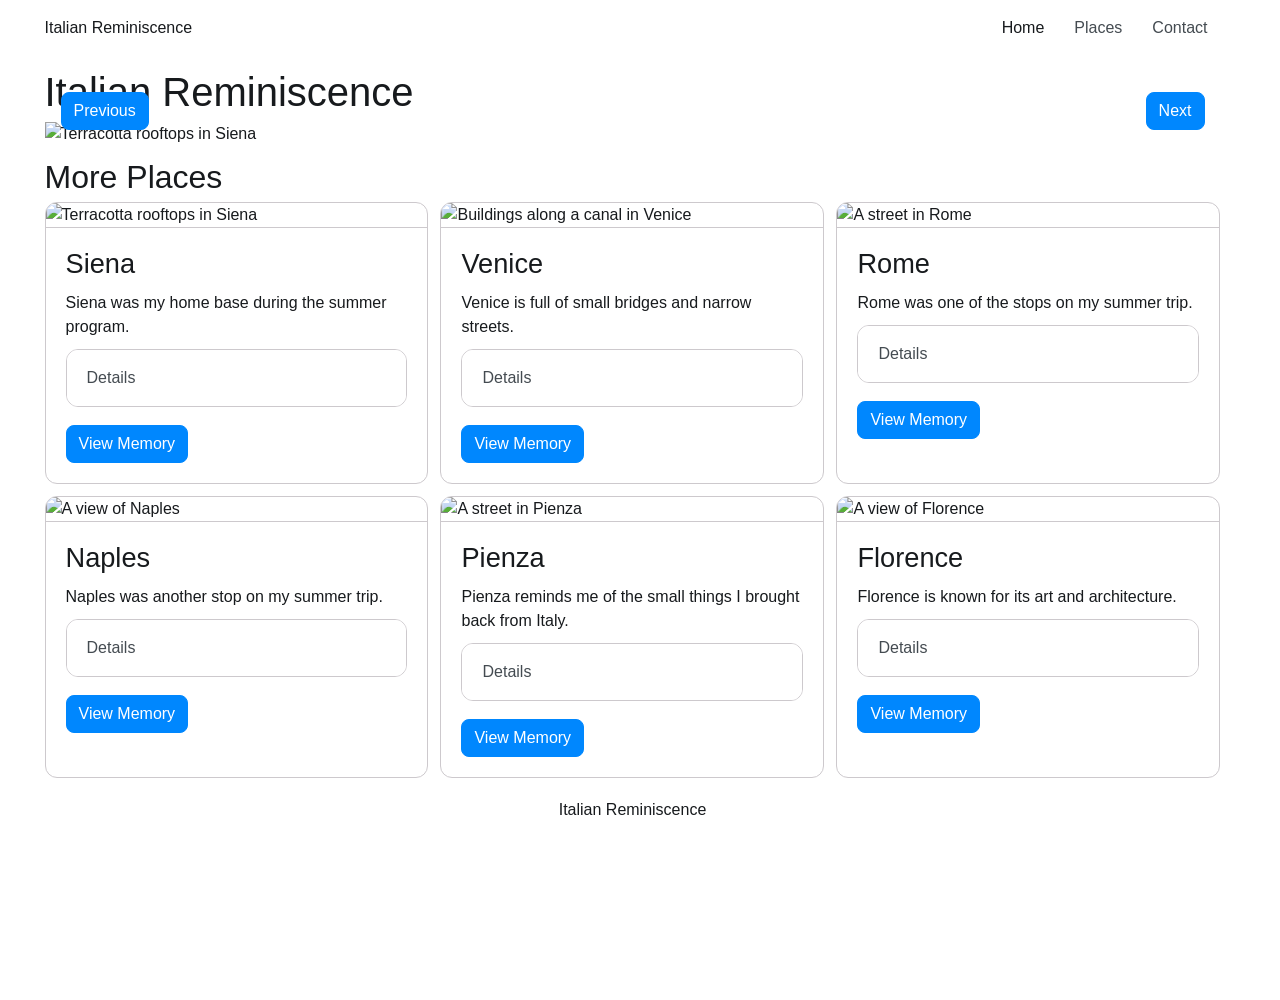
==== index.html @ 174a4e90 "Build Italian Reminiscence homepage" ====
<!DOCTYPE html>
<html lang="en">
<head>
    <meta charset="UTF-8">
    <meta name="viewport" content="width=device-width, initial-scale=1.0">
    <title>Italian Reminiscence</title>
    <link rel="stylesheet" href="css/bootstrap.min.css">
    <link rel="stylesheet" href="css/style.css">
    <script type="module" src="js/bootstrap.bundle.min.js"></script>
</head>
<body>
    <header>
        <nav class="navbar md:navbar-expand site-navbar" aria-label="Main navigation">
            <div class="container">
                <a class="navbar-brand" href="index.html">Italian Reminiscence</a>
                <button class="btn-icon navbar-toggler" type="button" data-bs-toggle="drawer"
                    data-bs-target="#site-menu" aria-controls="site-menu" aria-label="Open menu">
                    <span class="navbar-toggler-icon" aria-hidden="true"></span>
                </button>

                <dialog class="drawer drawer-end" id="site-menu" aria-labelledby="menu-title">
                    <div class="drawer-header">
                        <span class="drawer-title" id="menu-title">Menu</span>
                        <button class="btn-close" type="button" data-bs-dismiss="drawer"
                            aria-label="Close menu"></button>
                    </div>
                    <div class="drawer-body">
                        <ul class="navbar-nav ms-auto">
                            <li class="nav-item">
                                <a class="nav-link active" href="index.html" aria-current="page">Home</a>
                            </li>
                            <li class="nav-item">
                                <a class="nav-link" href="index.html#places">Places</a>
                            </li>
                            <li class="nav-item">
                                <a class="nav-link" href="contact.html">Contact</a>
                            </li>
                        </ul>
                    </div>
                </dialog>
            </div>
        </nav>
    </header>

    <main class="container py-4">
        <h1>Italian Reminiscence</h1>

        <section class="carousel carousel-overlay" id="italy-carousel" aria-label="Featured travel photos">
            <div class="carousel-inner">
                <div class="carousel-item active">
                    <img class="d-block w-100" src="images/siena-wide.jpg" alt="Terracotta rooftops in Siena">
                </div>
                <div class="carousel-item">
                    <img class="d-block w-100" src="images/venice-wide.jpg" alt="Buildings along a canal in Venice">
                </div>
                <div class="carousel-item">
                    <img class="d-block w-100" src="images/rome-wide.jpg" alt="A street in Rome">
                </div>
            </div>
            <div class="carousel-overlay-controls">
                <button class="btn-solid theme-primary" type="button"
                    data-bs-target="#italy-carousel" data-bs-slide="prev">Previous</button>
                <button class="btn-solid theme-primary" type="button"
                    data-bs-target="#italy-carousel" data-bs-slide="next">Next</button>
            </div>
        </section>

        <section class="mt-4" id="places" aria-labelledby="places-heading">
            <h2 id="places-heading">More Places</h2>
            <div class="row g-4">
                <div class="col-12 md:col-6 lg:col-4">
                    <article class="card h-100">
                        <img class="card-img-top" src="images/siena.jpg" alt="Terracotta rooftops in Siena">
                        <div class="card-body">
                            <h3 class="card-title">Siena</h3>
                            <p>Siena was my home base during the summer program.</p>
                            <div class="accordion mb-3">
                                <details class="accordion-item">
                                    <summary class="accordion-header">Details</summary>
                                    <div class="accordion-body">
                                        Piazza del Campo is a good place to start exploring the old town.
                                    </div>
                                </details>
                            </div>
                            <button class="btn-solid theme-primary" type="button" data-bs-toggle="dialog"
                                data-bs-target="#siena-memory">View Memory</button>
                        </div>
                    </article>
                    <dialog class="dialog" id="siena-memory" aria-labelledby="siena-title">
                        <div class="dialog-header">
                            <h2 class="dialog-title" id="siena-title">A postcard from Siena</h2>
                        </div>
                        <div class="dialog-body">
                            <p>After trips to other cities, coming back to Siena felt like coming home.</p>
                        </div>
                        <div class="dialog-footer">
                            <button class="btn-solid theme-primary" type="button"
                                data-bs-dismiss="dialog">Close</button>
                        </div>
                    </dialog>
                </div>

                <div class="col-12 md:col-6 lg:col-4">
                    <article class="card h-100">
                        <img class="card-img-top" src="images/venice.jpg" alt="Buildings along a canal in Venice">
                        <div class="card-body">
                            <h3 class="card-title">Venice</h3>
                            <p>Venice is full of small bridges and narrow streets.</p>
                            <div class="accordion mb-3">
                                <details class="accordion-item">
                                    <summary class="accordion-header">Details</summary>
                                    <div class="accordion-body">
                                        The canals connect different parts of the city.
                                    </div>
                                </details>
                            </div>
                            <button class="btn-solid theme-primary" type="button" data-bs-toggle="dialog"
                                data-bs-target="#venice-memory">View Memory</button>
                        </div>
                    </article>
                    <dialog class="dialog" id="venice-memory" aria-labelledby="venice-title">
                        <div class="dialog-header">
                            <h2 class="dialog-title" id="venice-title">A postcard from Venice</h2>
                        </div>
                        <div class="dialog-body">
                            <p>One work I remember from Venice was Salvo’s <em>Rispettare le leggi</em>.</p>
                        </div>
                        <div class="dialog-footer">
                            <button class="btn-solid theme-primary" type="button"
                                data-bs-dismiss="dialog">Close</button>
                        </div>
                    </dialog>
                </div>

                <div class="col-12 md:col-6 lg:col-4">
                    <article class="card h-100">
                        <img class="card-img-top" src="images/rome.jpg" alt="A street in Rome">
                        <div class="card-body">
                            <h3 class="card-title">Rome</h3>
                            <p>Rome was one of the stops on my summer trip.</p>
                            <div class="accordion mb-3">
                                <details class="accordion-item">
                                    <summary class="accordion-header">Details</summary>
                                    <div class="accordion-body">
                                        The Pantheon sits in a square in the historic centre.
                                    </div>
                                </details>
                            </div>
                            <button class="btn-solid theme-primary" type="button" data-bs-toggle="dialog"
                                data-bs-target="#rome-memory">View Memory</button>
                        </div>
                    </article>
                    <dialog class="dialog" id="rome-memory" aria-labelledby="rome-title">
                        <div class="dialog-header">
                            <h2 class="dialog-title" id="rome-title">A postcard from Rome</h2>
                        </div>
                        <div class="dialog-body">
                            <p>The Pantheon was one of the places I wanted to see while I was in Rome.</p>
                        </div>
                        <div class="dialog-footer">
                            <button class="btn-solid theme-primary" type="button"
                                data-bs-dismiss="dialog">Close</button>
                        </div>
                    </dialog>
                </div>

                <div class="col-12 md:col-6 lg:col-4">
                    <article class="card h-100">
                        <img class="card-img-top" src="images/naples.jpg" alt="A view of Naples">
                        <div class="card-body">
                            <h3 class="card-title">Naples</h3>
                            <p>Naples was another stop on my summer trip.</p>
                            <div class="accordion mb-3">
                                <details class="accordion-item">
                                    <summary class="accordion-header">Details</summary>
                                    <div class="accordion-body">
                                        Naples is on the coast in southern Italy.
                                    </div>
                                </details>
                            </div>
                            <button class="btn-solid theme-primary" type="button" data-bs-toggle="dialog"
                                data-bs-target="#naples-memory">View Memory</button>
                        </div>
                    </article>
                    <dialog class="dialog" id="naples-memory" aria-labelledby="naples-title">
                        <div class="dialog-header">
                            <h2 class="dialog-title" id="naples-title">A postcard from Naples</h2>
                        </div>
                        <div class="dialog-body">
                            <p>Naples reminds me how different each stop on the same trip could feel.</p>
                        </div>
                        <div class="dialog-footer">
                            <button class="btn-solid theme-primary" type="button"
                                data-bs-dismiss="dialog">Close</button>
                        </div>
                    </dialog>
                </div>

                <div class="col-12 md:col-6 lg:col-4">
                    <article class="card h-100">
                        <img class="card-img-top" src="images/pienza.jpg" alt="A street in Pienza">
                        <div class="card-body">
                            <h3 class="card-title">Pienza</h3>
                            <p>Pienza reminds me of the small things I brought back from Italy.</p>
                            <div class="accordion mb-3">
                                <details class="accordion-item">
                                    <summary class="accordion-header">Details</summary>
                                    <div class="accordion-body">
                                        The town sits in the Val d’Orcia in Tuscany.
                                    </div>
                                </details>
                            </div>
                            <button class="btn-solid theme-primary" type="button" data-bs-toggle="dialog"
                                data-bs-target="#pienza-memory">View Memory</button>
                        </div>
                    </article>
                    <dialog class="dialog" id="pienza-memory" aria-labelledby="pienza-title">
                        <div class="dialog-header">
                            <h2 class="dialog-title" id="pienza-title">A postcard from Pienza</h2>
                        </div>
                        <div class="dialog-body">
                            <p>I picked out a plate and two cloth napkins in Pienza.</p>
                        </div>
                        <div class="dialog-footer">
                            <button class="btn-solid theme-primary" type="button"
                                data-bs-dismiss="dialog">Close</button>
                        </div>
                    </dialog>
                </div>

                <div class="col-12 md:col-6 lg:col-4">
                    <article class="card h-100">
                        <img class="card-img-top" src="images/florence.jpg" alt="A view of Florence">
                        <div class="card-body">
                            <h3 class="card-title">Florence</h3>
                            <p>Florence is known for its art and architecture.</p>
                            <div class="accordion mb-3">
                                <details class="accordion-item">
                                    <summary class="accordion-header">Details</summary>
                                    <div class="accordion-body">
                                        The dome of Florence Cathedral is a landmark in the city centre.
                                    </div>
                                </details>
                            </div>
                            <button class="btn-solid theme-primary" type="button" data-bs-toggle="dialog"
                                data-bs-target="#florence-memory">View Memory</button>
                        </div>
                    </article>
                    <dialog class="dialog" id="florence-memory" aria-labelledby="florence-title">
                        <div class="dialog-header">
                            <h2 class="dialog-title" id="florence-title">A postcard from Florence</h2>
                        </div>
                        <div class="dialog-body">
                            <p>The cathedral dome is one detail I would look for in a postcard from Florence.</p>
                        </div>
                        <div class="dialog-footer">
                            <button class="btn-solid theme-primary" type="button"
                                data-bs-dismiss="dialog">Close</button>
                        </div>
                    </dialog>
                </div>
            </div>
        </section>
    </main>

    <footer class="site-footer py-3 text-center">
        <p class="mb-0">Italian Reminiscence</p>
    </footer>
</body>
</html>
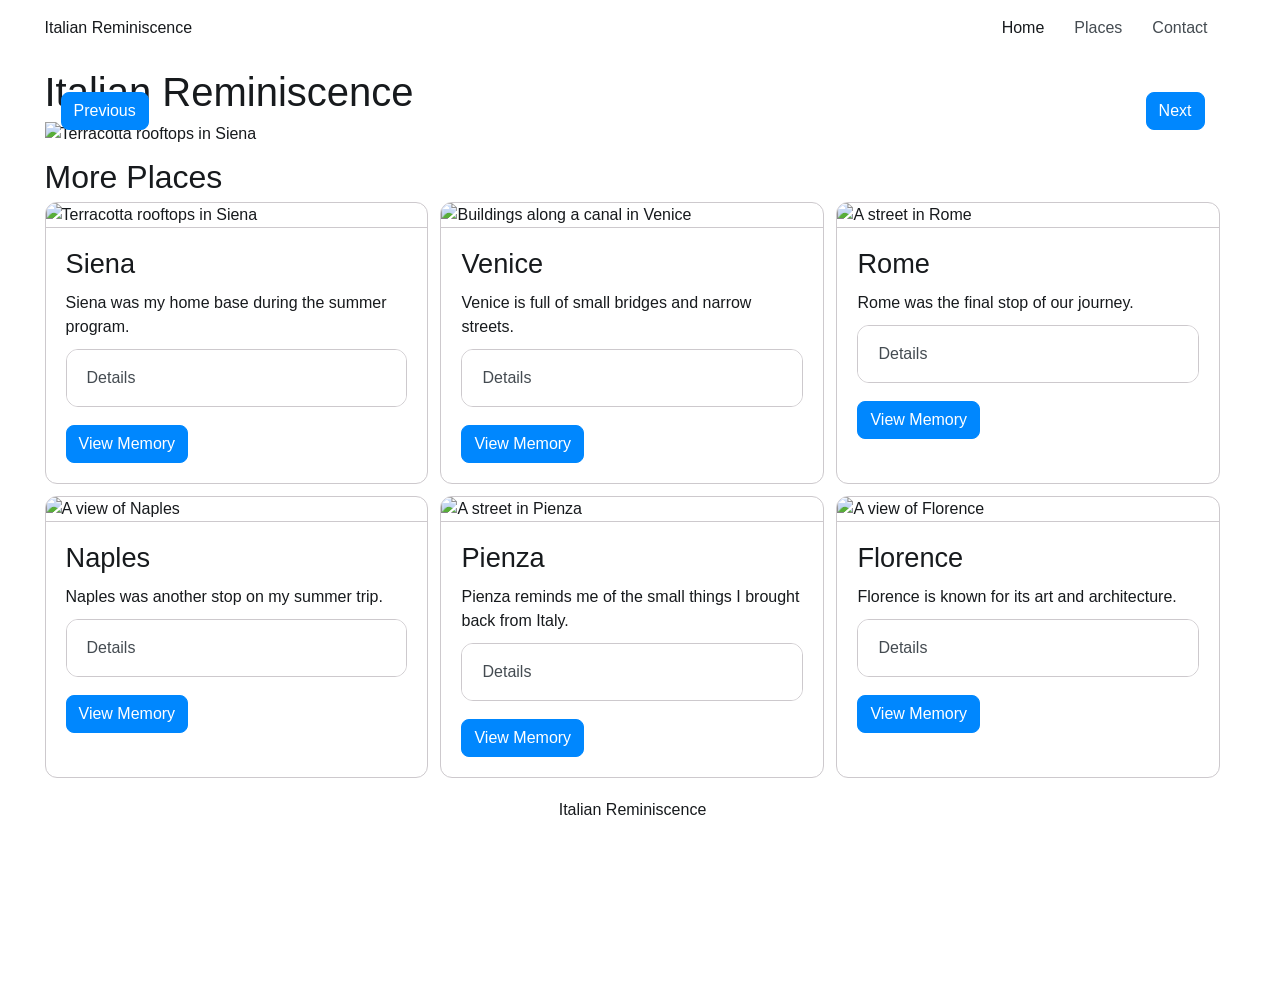
==== commit 9370d9a7: "change: Update travel blog content" ====
--- a/index.html
+++ b/index.html
@@ -123,7 +123,7 @@
                             <h2 class="dialog-title" id="venice-title">A postcard from Venice</h2>
                         </div>
                         <div class="dialog-body">
-                            <p>One work I remember from Venice was Salvo’s <em>Rispettare le leggi</em>.</p>
+                            <p>Almost ten years of dreaming, and I'm finally here. Dreams do come true.</p>
                         </div>
                         <div class="dialog-footer">
                             <button class="btn-solid theme-primary" type="button"
@@ -137,7 +137,7 @@
                         <img class="card-img-top" src="images/rome.jpg" alt="A street in Rome">
                         <div class="card-body">
                             <h3 class="card-title">Rome</h3>
-                            <p>Rome was one of the stops on my summer trip.</p>
+                            <p>Rome was the final stop of our journey.</p>
                             <div class="accordion mb-3">
                                 <details class="accordion-item">
                                     <summary class="accordion-header">Details</summary>
@@ -187,7 +187,7 @@
                             <h2 class="dialog-title" id="naples-title">A postcard from Naples</h2>
                         </div>
                         <div class="dialog-body">
-                            <p>Naples reminds me how different each stop on the same trip could feel.</p>
+                            <p>Southern Italy has a completely different charm, and the sea in Capri gave me a whole new feeling.</p>
                         </div>
                         <div class="dialog-footer">
                             <button class="btn-solid theme-primary" type="button"
@@ -251,7 +251,7 @@
                             <h2 class="dialog-title" id="florence-title">A postcard from Florence</h2>
                         </div>
                         <div class="dialog-body">
-                            <p>The cathedral dome is one detail I would look for in a postcard from Florence.</p>
+                            <p>The dome of Florence Cathedral is all you need to know where you are.</p>
                         </div>
                         <div class="dialog-footer">
                             <button class="btn-solid theme-primary" type="button"
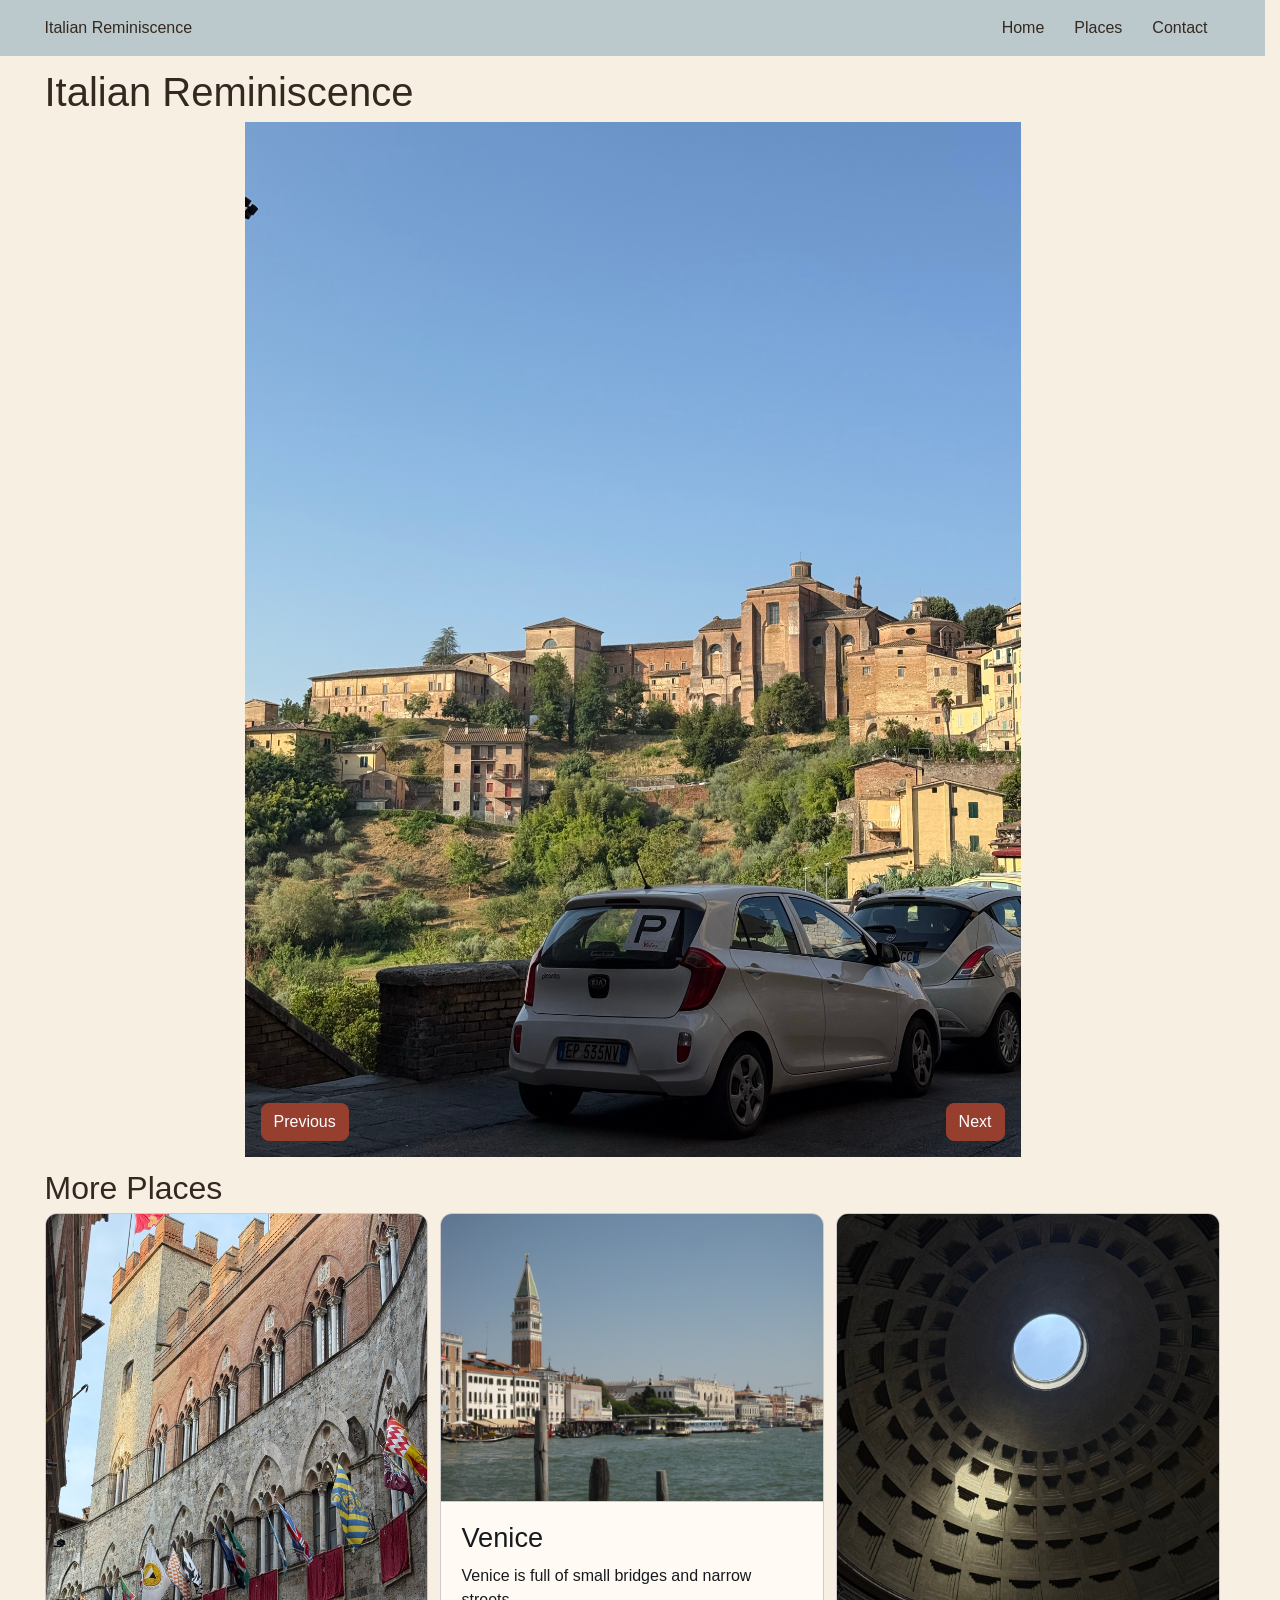
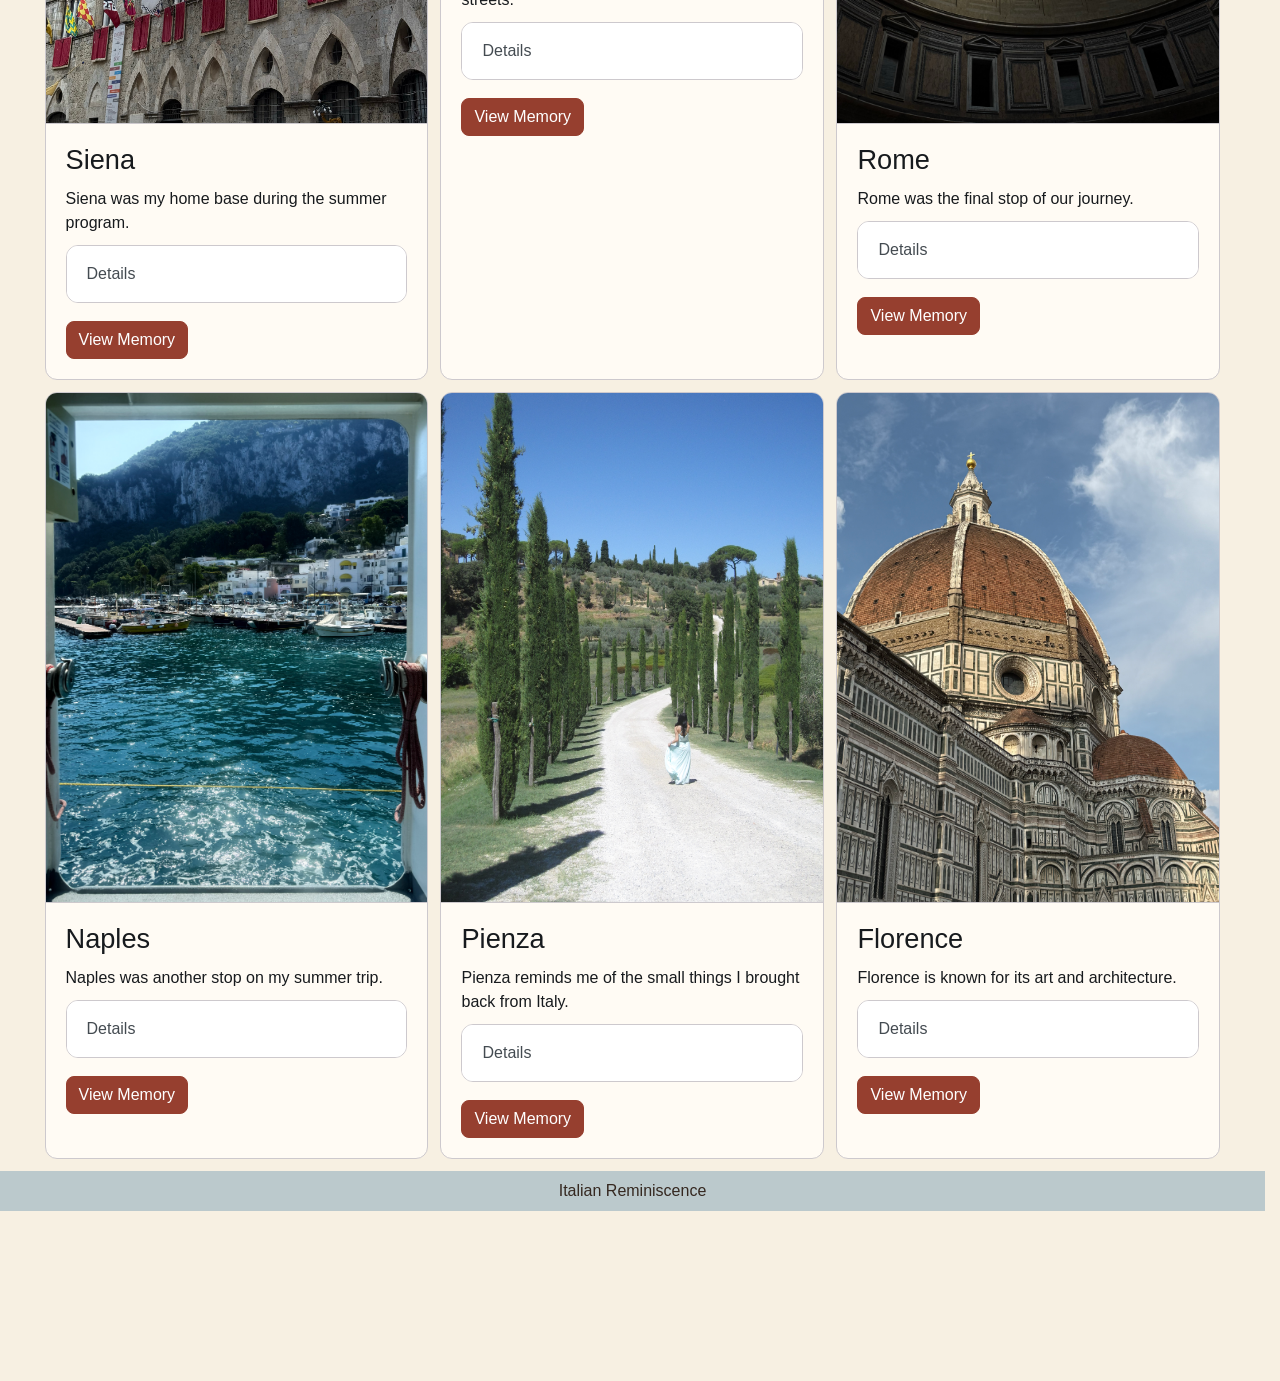
==== commit 4223ee72: "Resize and center the carousel" ====
--- a/index.html
+++ b/index.html
@@ -45,26 +45,30 @@
     <main class="container py-4">
         <h1>Italian Reminiscence</h1>
 
-        <section class="carousel carousel-overlay" id="italy-carousel" aria-label="Featured travel photos">
-            <div class="carousel-inner">
-                <div class="carousel-item active">
-                    <img class="d-block w-100" src="images/siena-wide.jpg" alt="Terracotta rooftops in Siena">
-                </div>
-                <div class="carousel-item">
-                    <img class="d-block w-100" src="images/venice-wide.jpg" alt="Buildings along a canal in Venice">
-                </div>
-                <div class="carousel-item">
-                    <img class="d-block w-100" src="images/rome-wide.jpg" alt="A street in Rome">
-                </div>
+       <div class="row justify-content-center">
+            <div class="col-12 lg:col-8">
+                <section class="carousel carousel-overlay" id="italy-carousel" aria-label="Featured travel photos">
+                    <div class="carousel-inner">
+                        <div class="carousel-item active">
+                            <img class="d-block w-100" src="images/siena-wide.jpg" alt="Terracotta rooftops in Siena">
+                        </div>
+                        <div class="carousel-item">
+                            <img class="d-block w-100" src="images/venice-wide.jpg" alt="Buildings along a canal in Venice">
+                        </div>
+                        <div class="carousel-item">
+                            <img class="d-block w-100" src="images/rome-wide.jpg" alt="A street in Rome">
+                        </div>
+                    </div>
+                    <div class="carousel-overlay-controls">
+                        <button class="btn-solid theme-primary" type="button"
+                            data-bs-target="#italy-carousel" data-bs-slide="prev">Previous</button>
+                        <button class="btn-solid theme-primary" type="button"
+                            data-bs-target="#italy-carousel" data-bs-slide="next">Next</button>
+                    </div>
+                </section>
             </div>
-            <div class="carousel-overlay-controls">
-                <button class="btn-solid theme-primary" type="button"
-                    data-bs-target="#italy-carousel" data-bs-slide="prev">Previous</button>
-                <button class="btn-solid theme-primary" type="button"
-                    data-bs-target="#italy-carousel" data-bs-slide="next">Next</button>
-            </div>
-        </section>
-
+        </div>
+        
         <section class="mt-4" id="places" aria-labelledby="places-heading">
             <h2 id="places-heading">More Places</h2>
             <div class="row g-4">
--- a/css/style.css
+++ b/css/style.css
@@ -0,0 +1,26 @@
+:root {
+    --bs-primary-bg: #963f2f;
+    --bs-primary-fg: #963f2f;
+    --bs-primary-fg-emphasis: #763025;
+    --bs-primary-border: #963f2f;
+    --bs-primary-focus-ring: #963f2f;
+    --bs-primary-contrast: #ffffff;
+}
+.btn-solid.theme-primary {
+    --bs-theme-bg: #963f2f;
+    --bs-theme-border: #963f2f;
+    --bs-theme-contrast: #ffffff;
+}
+body {
+    background-color: #f7f0e2;
+    color: #352820;
+}
+.site-navbar, .site-footer {
+    background-color: #bbc9cc;
+}
+.site-navbar .navbar-brand, .site-navbar .nav-link {
+    color: #352820;
+}
+.card {
+    --bs-card-bg: #fffbf4;
+}
